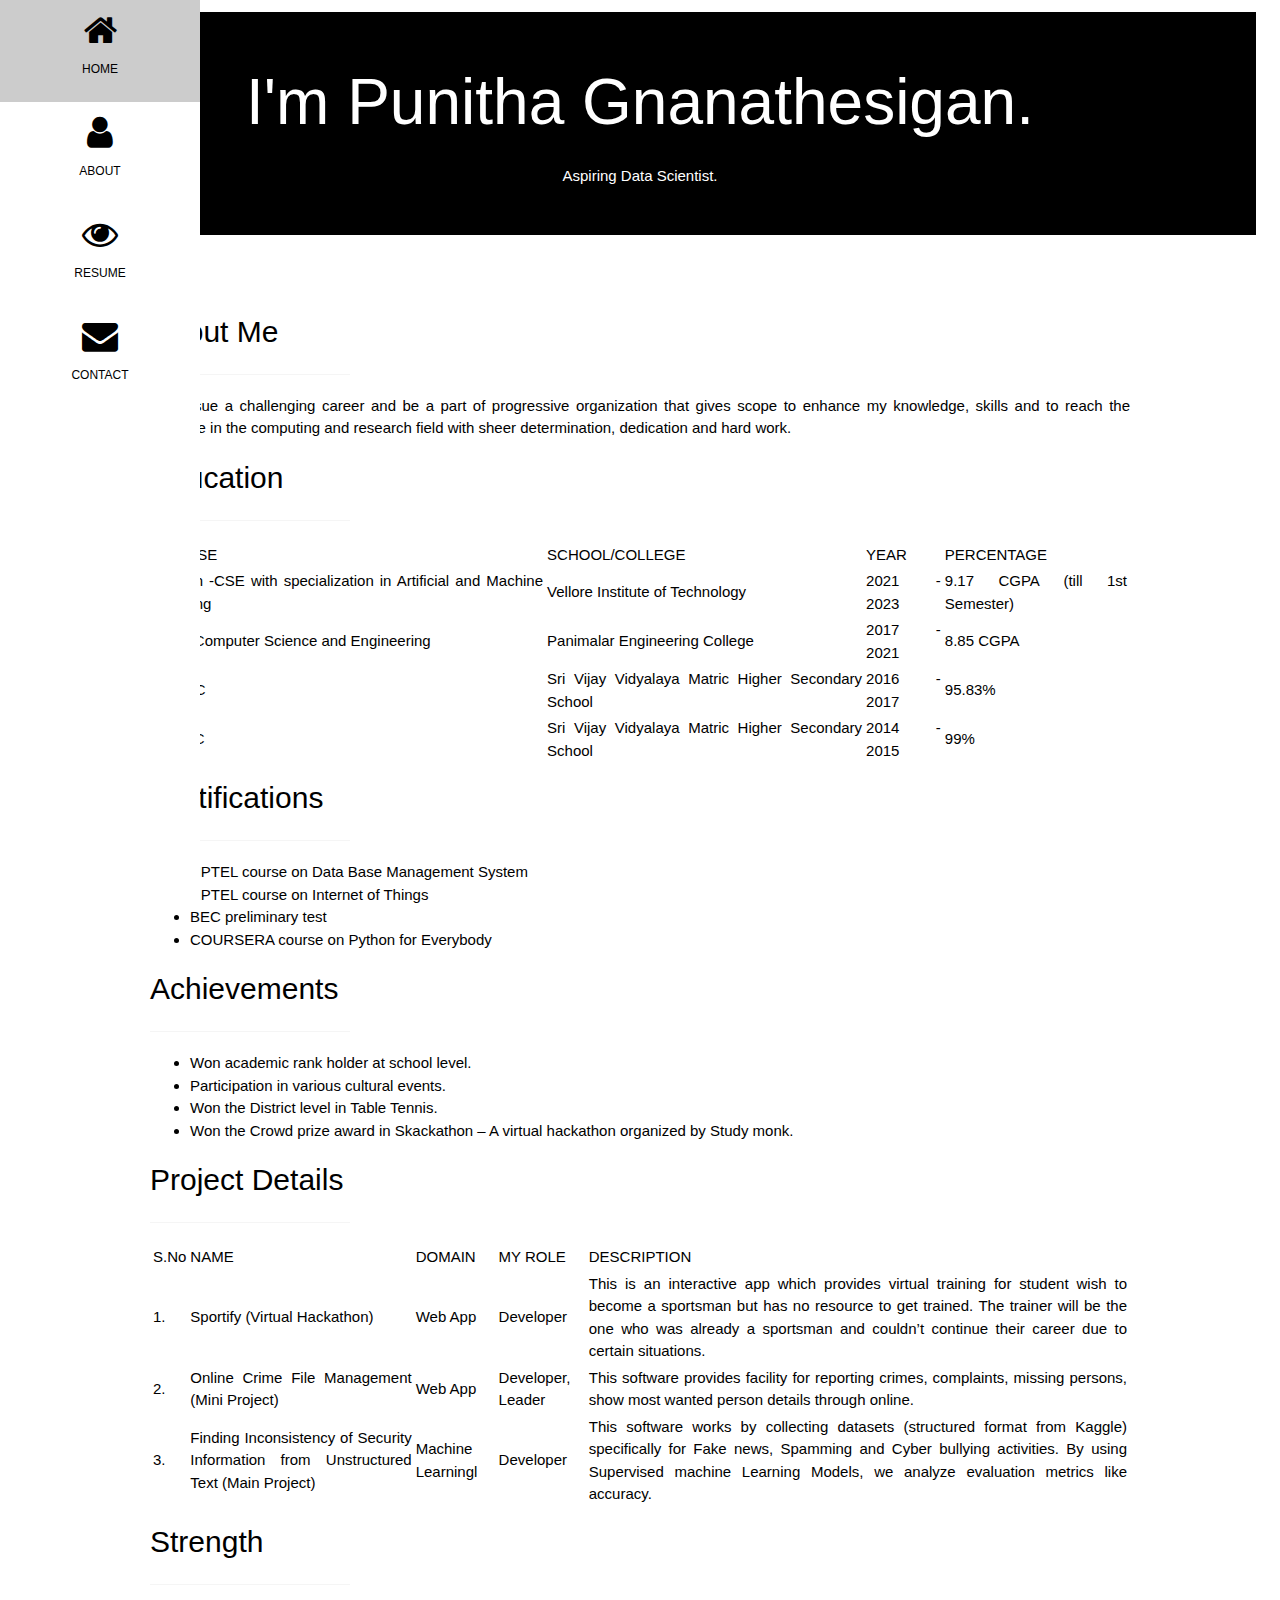
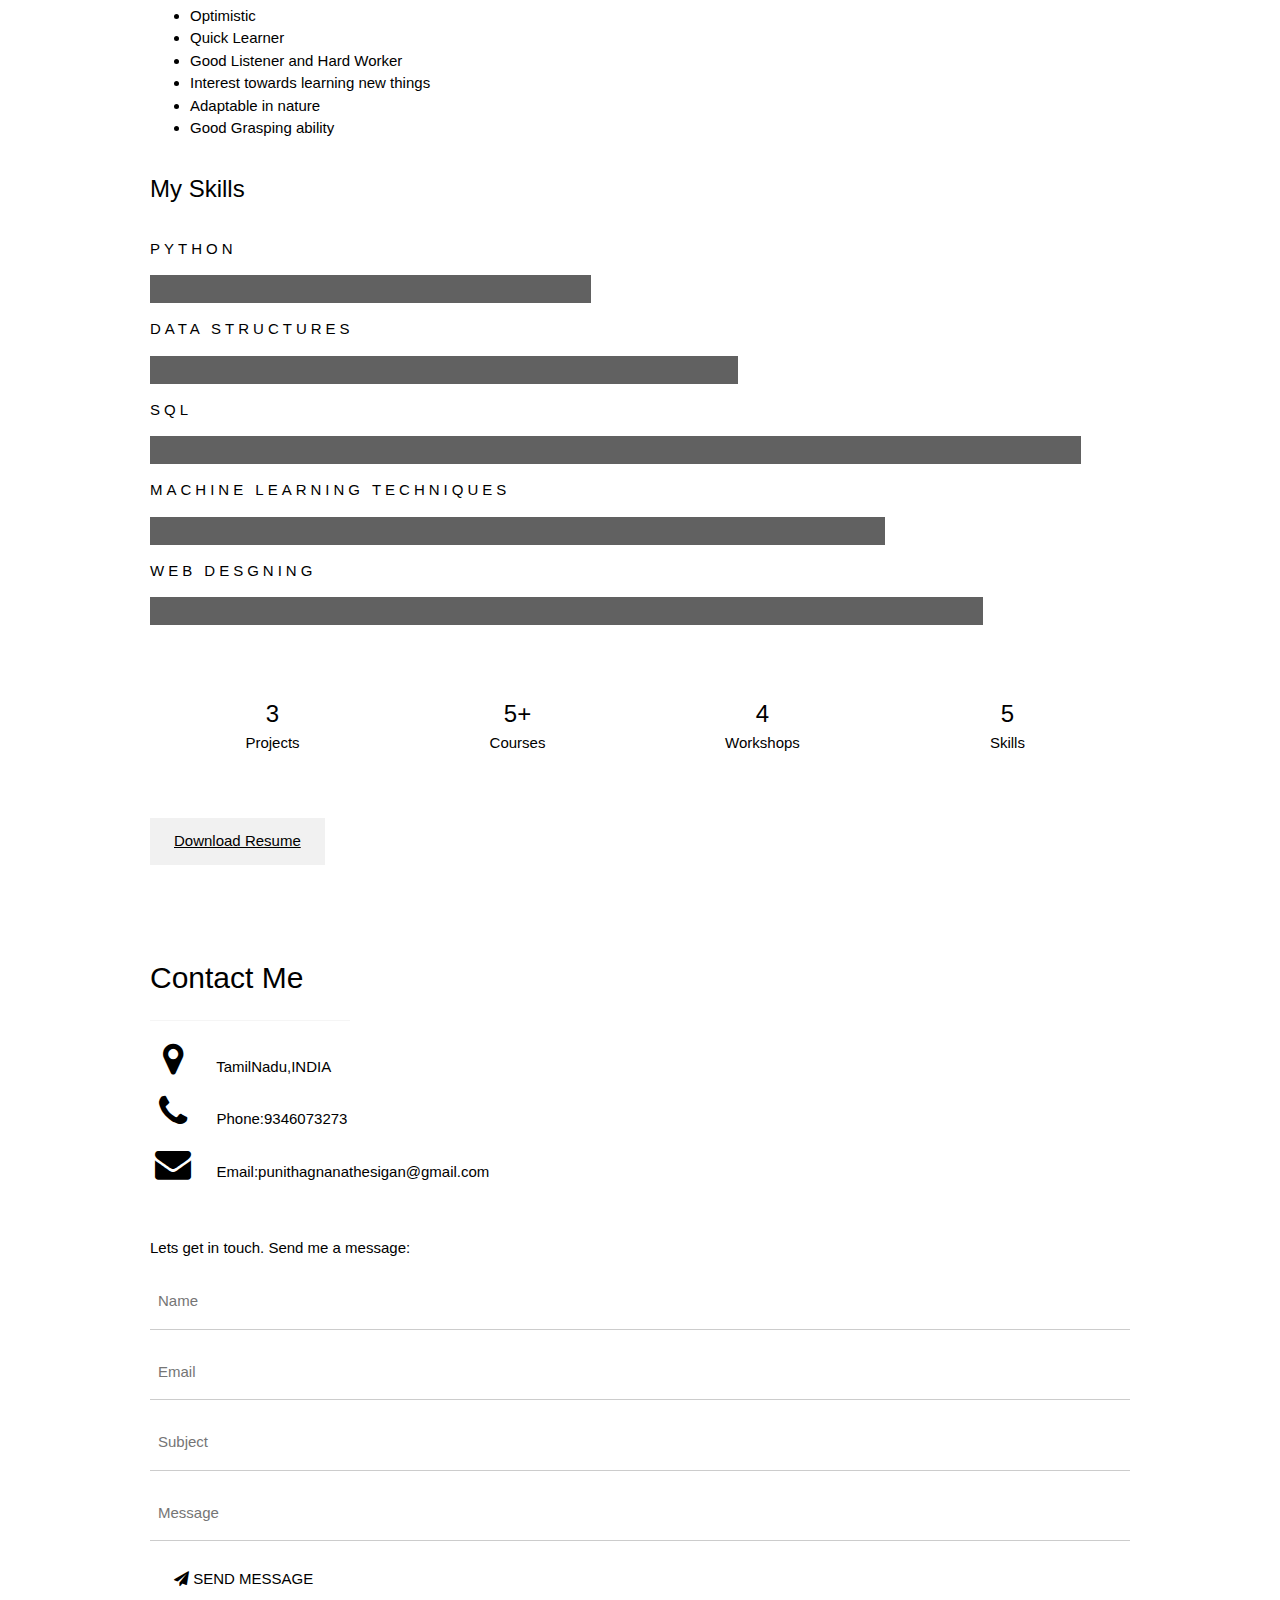
==== index.html @ 18628117 "Update index.html" ====
<!DOCTYPE html>
<html>
<title>Punitha Gnanathesigan</title>
<meta charset="UTF-8">
<meta name="viewport" content="width=device-width, initial-scale=1">
<link rel="stylesheet" href="https://www.w3schools.com/w3css/4/w3.css">
<link rel="stylesheet" href="https://fonts.googleapis.com/css?family=Montserrat">
<link rel="stylesheet" href="https://cdnjs.cloudflare.com/ajax/libs/font-awesome/4.7.0/css/font-awesome.min.css">
<link rel="stylesheet" type="text/css" href="portfolio.css">
<body class="w3-white">

<!-- Icon Bar (Sidebar - hidden on small screens) -->
<nav class="w3-sidebar w3-bar-block w3-small w3-hide-small w3-center">
  
  <a href="#" class="w3-bar-item w3-button w3-padding-large w3-black">
    <i class="fa fa-home w3-xxlarge"></i>
    <p>HOME</p>
  </a>
  <a href="#about" class="w3-bar-item w3-button w3-padding-large w3-hover-black">
    <i class="fa fa-user w3-xxlarge"></i>
    <p>ABOUT</p>
  </a>
  <a href="#photos" class="w3-bar-item w3-button w3-padding-large w3-hover-black">
    <i class="fa fa-eye w3-xxlarge"></i>
    <p>RESUME</p>
  </a>
  <a href="#contact" class="w3-bar-item w3-button w3-padding-large w3-hover-black">
    <i class="fa fa-envelope w3-xxlarge"></i>
    <p>CONTACT</p>
  </a>
</nav>

<!-- Navbar on small screens (Hidden on medium and large screens) -->
<div class="w3-top w3-hide-large w3-hide-medium" id="myNavbar">
  <div class="w3-bar w3-black w3-opacity w3-hover-opacity-off w3-center w3-small">
    <a href="#" class="w3-bar-item w3-button" style="width:25% !important">HOME</a>
    <a href="#about" class="w3-bar-item w3-button" style="width:25% !important">ABOUT</a>
    <a href="#photos" class="w3-bar-item w3-button" style="width:25% !important">RESUME</a>
    <a href="#contact" class="w3-bar-item w3-button" style="width:25% !important">CONTACT</a>
  </div>
</div>

<!-- Page Content -->
<div class="w3-padding-large" id="main">
  <!-- Header/Home -->
  <header class="w3-container w3-padding-32 w3-center w3-black" id="home">
    <h1 class="w3-jumbo"><span class="w3-hide-small">I'm</span> Punitha Gnanathesigan.</h1>
    <p>Aspiring Data Scientist.</p>
    <!--<img src="/w3images/man_smoke.jpg" alt="boy" class="w3-image" width="992" height="1108">-->
  </header>

  <!-- About Section -->
  <div class="w3-content w3-justify w3-text-black w3-padding-64" id="about">
    <h2 class="w3-text-black">About Me</h2>
    <hr style="width:200px" class="w3-opacity">
    <p>To pursue a challenging career and be a part of progressive organization that gives scope to enhance my knowledge, skills and to reach the pinnacle in the computing and research field with sheer determination, dedication and hard work.<br>

<div class="column-2a">
 <h2 class="w3-text-black">Education</h2>
    <hr style="width:200px" class="w3-opacity">
  <table class="table-style">
   <tr>
     <td>COURSE</td>
      <td>SCHOOL/COLLEGE</td>
      <td>YEAR</td>
     <td>PERCENTAGE</td>
    </tr>
    <tr>
     <td>M Tech -CSE with specialization in Artificial and Machine Learning</td>
      <td>Vellore Institute of  Technology</td>
      <td>2021 - 2023</td>
     <td>9.17 CGPA (till 1st Semester)</td>
    </tr>
    <tr>
     <td>B.E – Computer Science and Engineering</td>
      <td>Panimalar Engineering College</td>
      <td> 2017 - 2021</td>
     <td>8.85 CGPA</td>
    </tr>
    <tr>
     <td>H.S.L.C</td>
      <td>Sri Vijay Vidyalaya Matric Higher Secondary School</td>
      <td>2016 - 2017</td>
     <td>95.83%</td>
    </tr>
    <tr>
     <td>S.S.L.C</td>
      <td>Sri Vijay Vidyalaya Matric Higher Secondary School</td>
      <td>2014 - 2015</td>
     <td>99%</td>
    </tr>
   </table>
</div>
    <h2 class="w3-text-black">Certifications</h2>
    <hr style="width:200px" class="w3-opacity">
    <ul><li> NPTEL course on Data Base Management System</li>
        <li>NPTEL course on Internet of Things</li>
        <li>BEC preliminary test</li>
       <li>COURSERA course on Python for Everybody</li>
    </ul>
    <h2 class="w3-text-black">Achievements</h2>
    <hr style="width:200px" class="w3-opacity">
    <ul><li>Won academic rank holder at school level.</li>
        <li>Participation in various cultural events.</li>
        <li>Won the District level in Table Tennis.</li>
        <li>Won the Crowd prize award in Skackathon – A virtual hackathon organized by Study monk.</li>
    </ul>
<div class="column-2a">
 <h2 class="w3-text-black">Project Details</h2>
    <hr style="width:200px" class="w3-opacity">
  <table class="table-style">
   <tr>
     <td>S.No</td>
      <td>NAME</td>
      <td>DOMAIN</td>
     <td>MY ROLE</td>
     <td>DESCRIPTION</td>
    </tr>
    <tr>
    <td>1.</td>
     <td>Sportify (Virtual Hackathon)</td>
      <td>Web App</td>
      <td>Developer</td>
     <td>This is an interactive app which provides virtual training for student wish to become a sportsman but has no resource to get trained. The trainer will be the one who was already a sportsman and couldn’t continue their career due to certain situations.</td>
    </tr>
    <tr>
     <td>2.</td>
     <td>Online Crime File Management (Mini Project)</td>
      <td>Web App</td>
      <td> Developer, Leader</td>
     <td>This software provides facility for reporting crimes, complaints, missing persons, show most wanted person
details through online.
</td>
    </tr>
    <tr>
     <td>3.</td>
     <td>Finding Inconsistency of Security Information from Unstructured Text (Main Project) </td>
      <td>Machine Learningl</td>
      <td>Developer</td>
     <td>This software works by collecting datasets (structured format from Kaggle) specifically for Fake news, Spamming and Cyber bullying activities. By using Supervised machine Learning Models, we analyze evaluation metrics like accuracy. </td>
    </tr>
   </table>
</div>
 <h2 class="w3-text-black">Strength</h2>
    <hr style="width:200px" class="w3-opacity">
    <ul><li>Optimistic</li>
        <li>Quick Learner</li>
        <li>Good Listener and Hard Worker</li>
        <li>Interest towards learning new things</li>
       <li>Adaptable in nature</li>
       <li>Good Grasping ability</li>
    </ul>

 


  <h3 class="w3-padding-16 w3-text-black">My Skills</h3>


    <p class="w3-wide">PYTHON</p>
    <div class="w3-white">
      <div class="w3-dark-grey" style="height:28px;width:45%"></div>
    </div>
    <p class="w3-wide">DATA STRUCTURES</p>
    <div class="w3-white">
      <div class="w3-dark-grey" style="height:28px;width:60%"></div>
    </div>
    <p class="w3-wide">SQL</p>
    <div class="w3-white">
      <div class="w3-dark-grey" style="height:28px;width:95%"></div>
    </div>
    <p class="w3-wide">MACHINE LEARNING TECHNIQUES</p>
    <div class="w3-white">
      <div class="w3-dark-grey" style="height:28px;width:75%"></div>
    </div>
    <p class="w3-wide">WEB DESGNING</p>
    <div class="w3-white">
      <div class="w3-dark-grey" style="height:28px;width:85%"></div>
    </div><br>
    
    <div class="w3-row w3-center w3-padding-16 w3-section w3-text-black">
      <div class="w3-quarter w3-section">
        <span class="w3-xlarge">3</span><br>
        Projects
      </div>
      <div class="w3-quarter w3-section">
        <span class="w3-xlarge">5+</span><br>
        Courses
      </div>
      <div class="w3-quarter w3-section">
        <span class="w3-xlarge">4</span><br>
        Workshops
      </div>
      <div class="w3-quarter w3-section">
        <span class="w3-xlarge">5</span><br>
        Skills
      </div>
    </div>

    
    <button class="w3-button w3-light-grey w3-padding-large w3-section">
         <a href="https://github.com/Punitha312/punitha.github.io/blob/29bcb5656781abde59dde46e3cf3f827d0cfbdff/resume.pdf" download> Download Resume </a>
    </button>
   
    
  <!-- End About Section -->
  
  

  <!-- Contact Section -->
  <div class="w3-padding-64 w3-content w3-text-black" id="contact">
    <h2 class="w3-text-light-black">Contact Me</h2>
    <hr style="width:200px" class="w3-opacity">

    <div class="w3-section">
      <p><i class="fa fa-map-marker fa-fw w3-text-black w3-xxlarge w3-margin-right"></i> TamilNadu,INDIA</p>
      <p><i class="fa fa-phone fa-fw w3-text-black w3-xxlarge w3-margin-right"></i> Phone:9346073273</p>
      <p><i class="fa fa-envelope fa-fw w3-text-black w3-xxlarge w3-margin-right"> </i> Email:punithagnanathesigan@gmail.com</p>
    </div><br>
    <p>Lets get in touch. Send me a message:</p>

    <form action="/action_page.php" target="_blank">
      <p><input class="w3-input w3-padding-16" type="text" placeholder="Name" required name="Name"></p>
      <p><input class="w3-input w3-padding-16" type="text" placeholder="Email" required name="Email"></p>
      <p><input class="w3-input w3-padding-16" type="text" placeholder="Subject" required name="Subject"></p>
      <p><input class="w3-input w3-padding-16" type="text" placeholder="Message" required name="Message"></p>
      <p>
        <button class="w3-button w3-light-black w3-padding-large" type="submit">
          <i class="fa fa-paper-plane"></i> SEND MESSAGE
        </button>
      </p>
    </form>
  <!-- End Contact Section -->
  </div>
  
 

<!-- END PAGE CONTENT -->
</div>

</body>
</html>
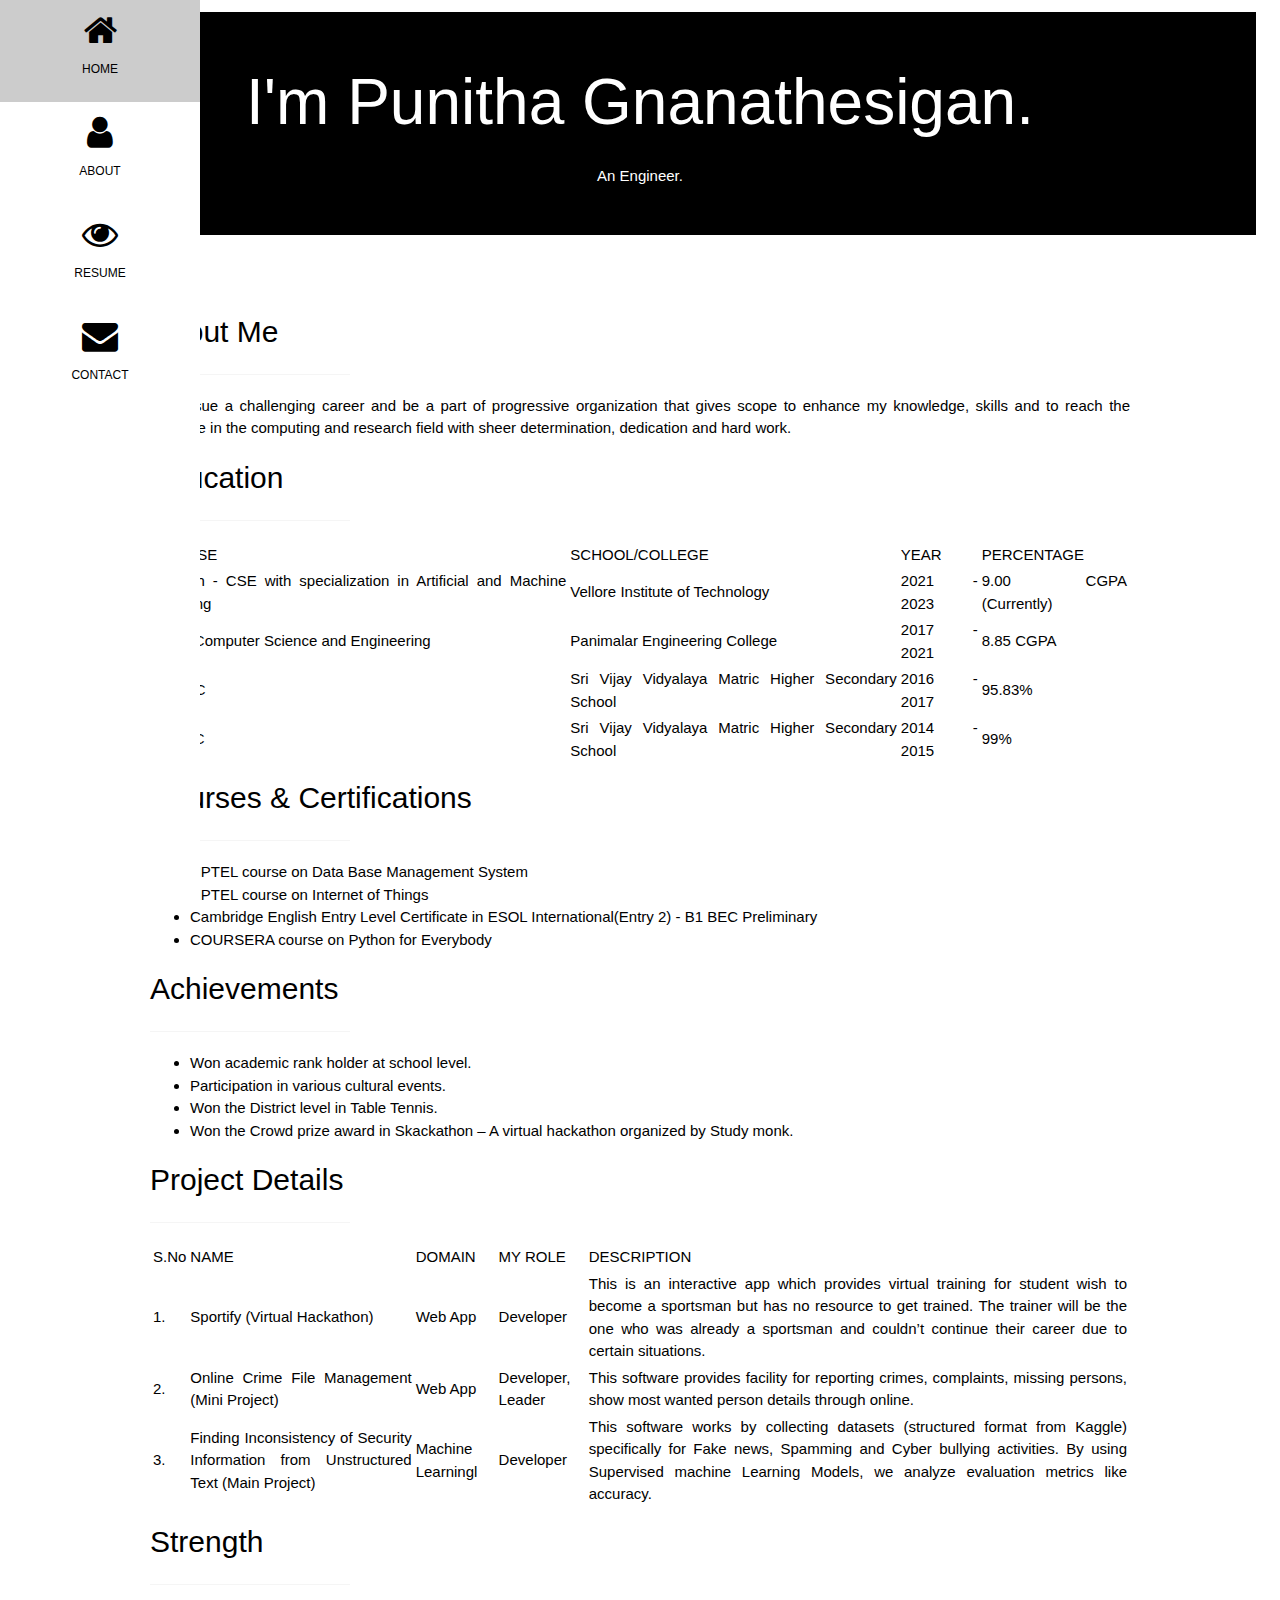
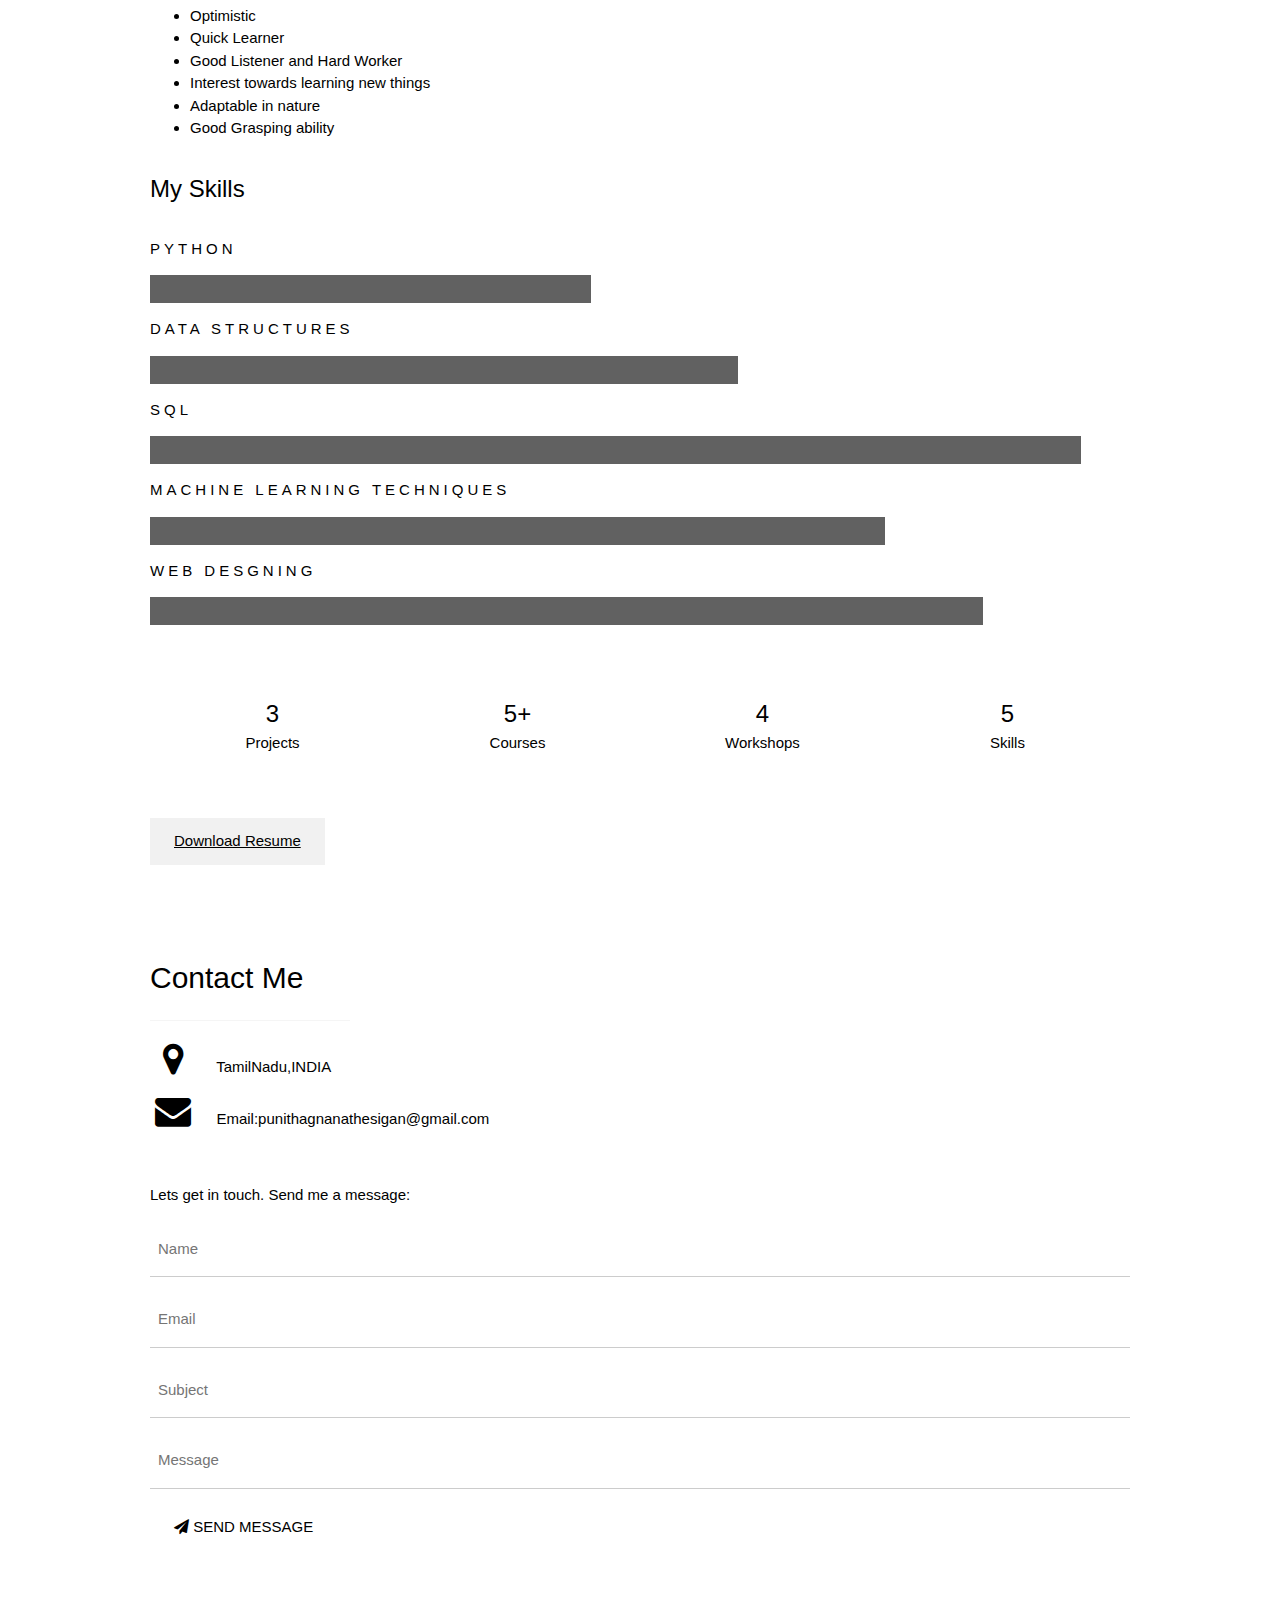
==== commit d688a203: "Update index.html" ====
--- a/index.html
+++ b/index.html
@@ -46,7 +46,7 @@
   <!-- Header/Home -->
   <header class="w3-container w3-padding-32 w3-center w3-black" id="home">
     <h1 class="w3-jumbo"><span class="w3-hide-small">I'm</span> Punitha Gnanathesigan.</h1>
-    <p>Aspiring Data Scientist.</p>
+    <p>An Engineer.</p>
     <!--<img src="/w3images/man_smoke.jpg" alt="boy" class="w3-image" width="992" height="1108">-->
   </header>
 
@@ -67,10 +67,10 @@
      <td>PERCENTAGE</td>
     </tr>
     <tr>
-     <td>M Tech -CSE with specialization in Artificial and Machine Learning</td>
+     <td>M Tech - CSE with specialization in Artificial and Machine Learning</td>
       <td>Vellore Institute of  Technology</td>
       <td>2021 - 2023</td>
-     <td>9.17 CGPA (till 1st Semester)</td>
+     <td>9.00 CGPA (Currently)</td>
     </tr>
     <tr>
      <td>B.E – Computer Science and Engineering</td>
@@ -92,11 +92,11 @@
     </tr>
    </table>
 </div>
-    <h2 class="w3-text-black">Certifications</h2>
+    <h2 class="w3-text-black">Courses & Certifications</h2>
     <hr style="width:200px" class="w3-opacity">
     <ul><li> NPTEL course on Data Base Management System</li>
         <li>NPTEL course on Internet of Things</li>
-        <li>BEC preliminary test</li>
+        <li>Cambridge English Entry Level Certificate in ESOL International(Entry 2) - B1 BEC Preliminary</li>
        <li>COURSERA course on Python for Everybody</li>
     </ul>
     <h2 class="w3-text-black">Achievements</h2>
@@ -215,7 +215,6 @@
 
     <div class="w3-section">
       <p><i class="fa fa-map-marker fa-fw w3-text-black w3-xxlarge w3-margin-right"></i> TamilNadu,INDIA</p>
-      <p><i class="fa fa-phone fa-fw w3-text-black w3-xxlarge w3-margin-right"></i> Phone:9346073273</p>
       <p><i class="fa fa-envelope fa-fw w3-text-black w3-xxlarge w3-margin-right"> </i> Email:punithagnanathesigan@gmail.com</p>
     </div><br>
     <p>Lets get in touch. Send me a message:</p>
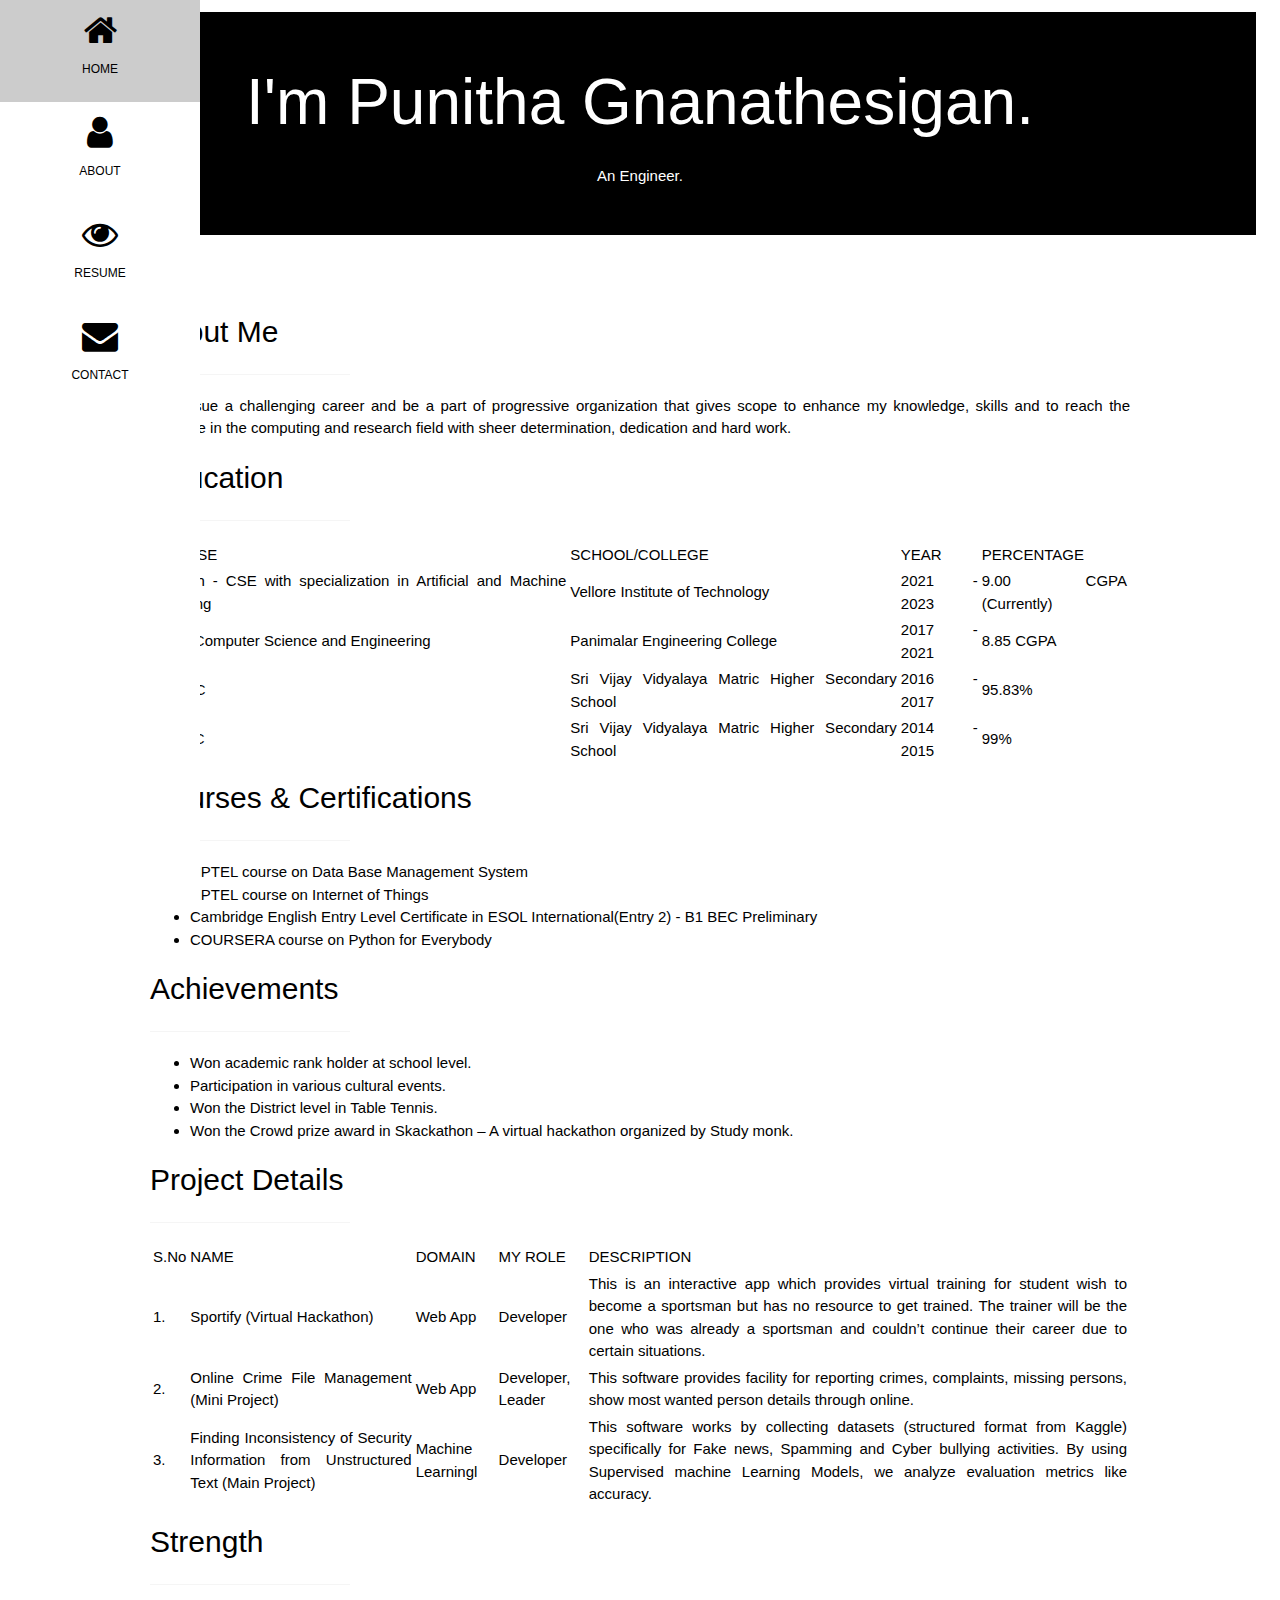
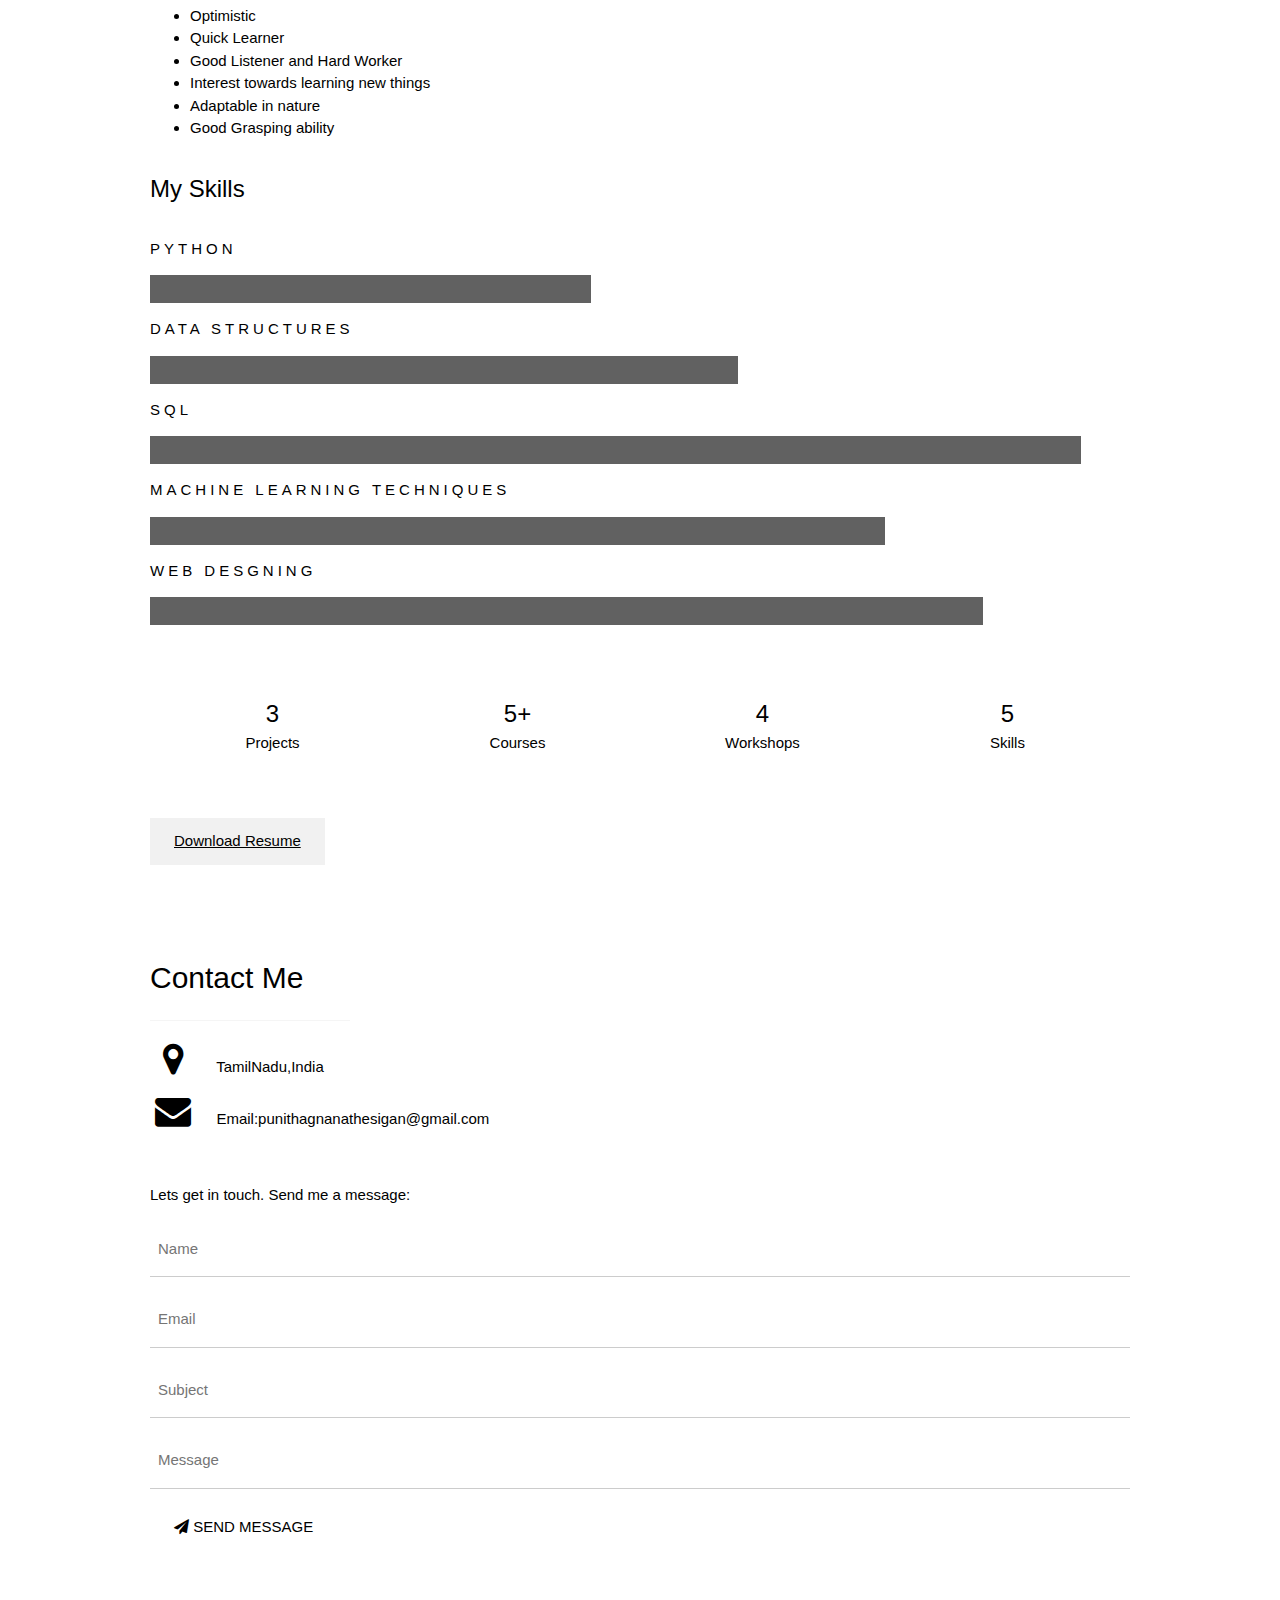
==== commit 942d0080: "Update index.html" ====
--- a/index.html
+++ b/index.html
@@ -214,7 +214,7 @@
     <hr style="width:200px" class="w3-opacity">
 
     <div class="w3-section">
-      <p><i class="fa fa-map-marker fa-fw w3-text-black w3-xxlarge w3-margin-right"></i> TamilNadu,INDIA</p>
+      <p><i class="fa fa-map-marker fa-fw w3-text-black w3-xxlarge w3-margin-right"></i> TamilNadu,India</p>
       <p><i class="fa fa-envelope fa-fw w3-text-black w3-xxlarge w3-margin-right"> </i> Email:punithagnanathesigan@gmail.com</p>
     </div><br>
     <p>Lets get in touch. Send me a message:</p>
